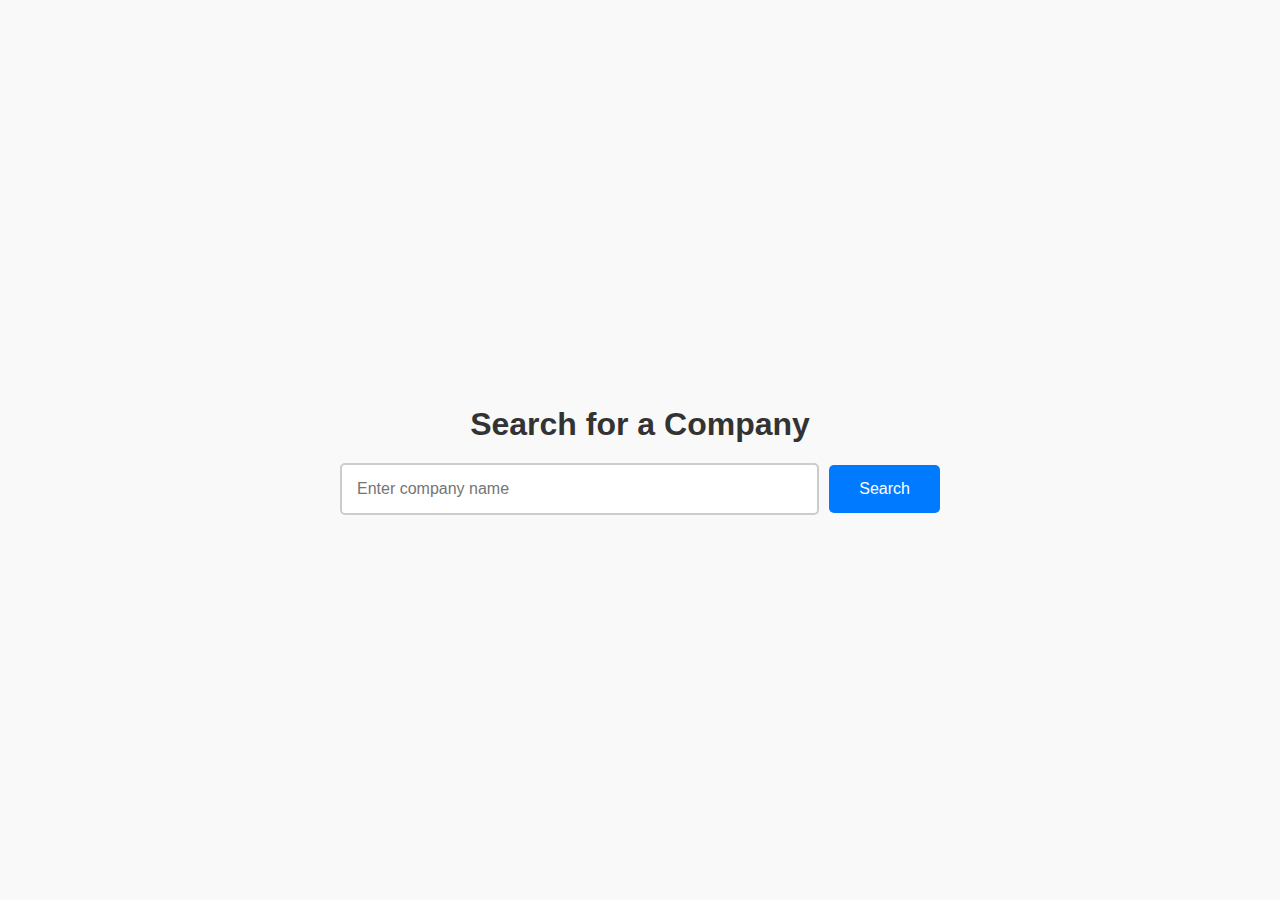
==== SeguinDynasty/templates/index.html @ 4533c209 "the UI" ====
<!DOCTYPE html>
<html lang="en">
<head>
  <meta charset="UTF-8">
  <meta name="viewport" content="width=device-width, initial-scale=1.0">
  <title>Search for a Company</title>
  <link rel="stylesheet" href="/static/styles.css">
  <style>
    /* Style for body and centering */
    body {
      font-family: Arial, sans-serif;
      margin: 0;
      padding: 0;
      display: flex;
      justify-content: center;
      align-items: center;
      min-height: 100vh;
      background-color: #f9f9f9;
    }

    /* Centering the container */
    .container {
      text-align: center;
      width: 100%;
      max-width: 600px;
    }

    /* Styling for the title */
    h1 {
      font-size: 2rem;
      color: #333;
      margin-bottom: 20px;
    }

    /* Styling the form */
    form {
      display: flex;
      justify-content: center;
      align-items: center;
      gap: 10px; /* Space between input and button */
    }

    /* Input box styling */
    input[type="text"] {
      width: 100%;
      max-width: 500px;
      padding: 15px;
      font-size: 16px;
      border: 2px solid #ccc;
      border-radius: 5px;
      box-sizing: border-box;
    }

    /* Submit button styling */
    button {
      padding: 15px 30px;
      font-size: 16px;
      border: none;
      border-radius: 5px;
      background-color: #007BFF;
      color: white;
      cursor: pointer;
      transition: background-color 0.3s ease;
    }

    button:hover {
      background-color: #0056b3;
    }
  </style>
</head>
<body>
  <div class="container">
    <h1>Search for a Company</h1>
    <form action="/graph" method="POST">
      <input type="text" name="company" placeholder="Enter company name" required>
      <button type="submit">Search</button>
    </form>
  </div>
</body>
</html>
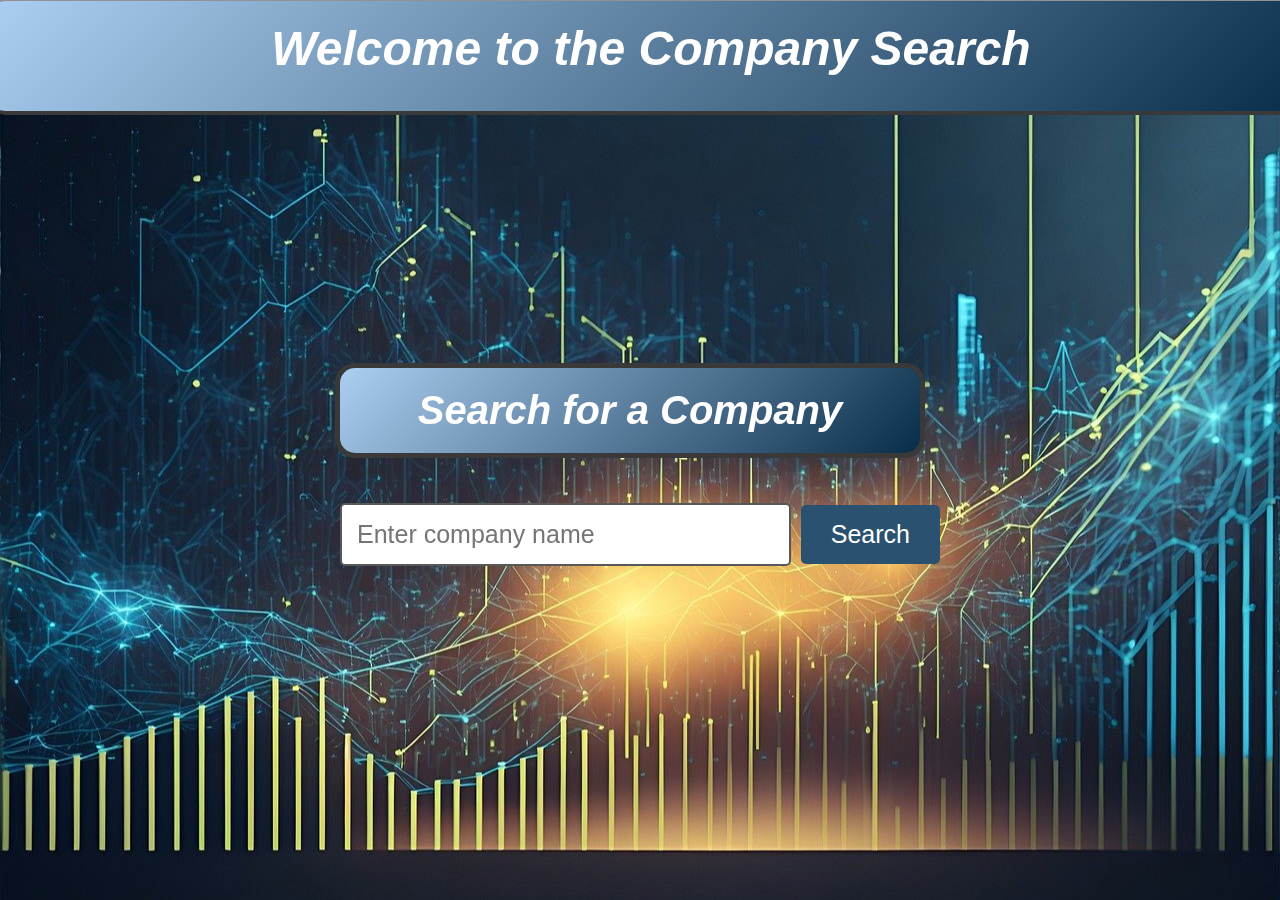
==== commit e2ea3770: "Remi UI" ====
--- a/SeguinDynasty/templates/index.html
+++ b/SeguinDynasty/templates/index.html
@@ -15,22 +15,66 @@
       justify-content: center;
       align-items: center;
       min-height: 100vh;
-      background-color: #f9f9f9;
+      background-color: #929195;
+      
+
     }
+
+    .background-container {
+      position: fixed;
+      bottom: 0;
+      left: 0;
+      width: 100%; /* Cover the full width of the page */
+      height: 95vh; /* Cover the top half of the page */
+      background-image: url('/finance-8040361_1280.jpg'); /* Path to your background image */
+      background-size: cover; /* Cover the entire background */
+      background-repeat: no-repeat; /* Do not repeat the image */
+      background-position: center; /* Center the image */
+      z-index: -1; /* Place it behind other content */
+    }
+
 
     /* Centering the container */
     .container {
       text-align: center;
       width: 100%;
       max-width: 600px;
+      
+      
+    }
+
+    h1 {
+      font-size: 3rem;
+      color: rgb(255, 255, 255);
+      margin: -9px;
+      width: 100%;
+      height: 70px;
+      padding-bottom: 0px;
+      background: linear-gradient(135deg, #accef1, #082d48);
+      border-bottom: 4px solid #393939; /* Inner border */
+      padding: 20px; /* Space between text and inner border */
+      border-radius: 15px; /* Rounded corners for inner border */
+      font-style: italic;
+      text-align: center;
+      margin-bottom: 30px;
+      position: fixed;
+      top: 10px;
+      left: 0px;
+      
     }
 
     /* Styling for the title */
-    h1 {
-      font-size: 2rem;
-      color: #333;
-      margin-bottom: 20px;
-    }
+    h2 {
+      font-size: 2.5rem;
+      width: 90%;
+      background: linear-gradient(135deg, #accef1, #082d48);
+      margin-bottom: 50px;
+      padding: 20px; /* Ajoute un espace entre le texte et le cadre */
+      border-radius: 15px; /* Ajoute des coins arrondis au cadre */
+      color: rgb(255, 255, 255); /* Couleur du texte */
+      font-style: italic;
+      box-shadow: 0 0 0 5px #393939; 
+}
 
     /* Styling the form */
     form {
@@ -45,8 +89,8 @@
       width: 100%;
       max-width: 500px;
       padding: 15px;
-      font-size: 16px;
-      border: 2px solid #ccc;
+      font-size: 25px;
+      border: 2px solid #585858;
       border-radius: 5px;
       box-sizing: border-box;
     }
@@ -54,27 +98,33 @@
     /* Submit button styling */
     button {
       padding: 15px 30px;
-      font-size: 16px;
+      font-size: 25px;
       border: none;
       border-radius: 5px;
-      background-color: #007BFF;
-      color: white;
+      background-color: #2a516f;
+      color: #ffffff;
       cursor: pointer;
       transition: background-color 0.3s ease;
     }
 
     button:hover {
-      background-color: #0056b3;
+      background-color: #2a3860;
     }
   </style>
 </head>
+
+
 <body>
+  <div class="background-container"></div>
+  <h1>Welcome to the Company Search</h1>
   <div class="container">
-    <h1>Search for a Company</h1>
+    <h2>Search for a Company</h2>
     <form action="/graph" method="POST">
       <input type="text" name="company" placeholder="Enter company name" required>
       <button type="submit">Search</button>
     </form>
   </div>
 </body>
+
+
 </html>
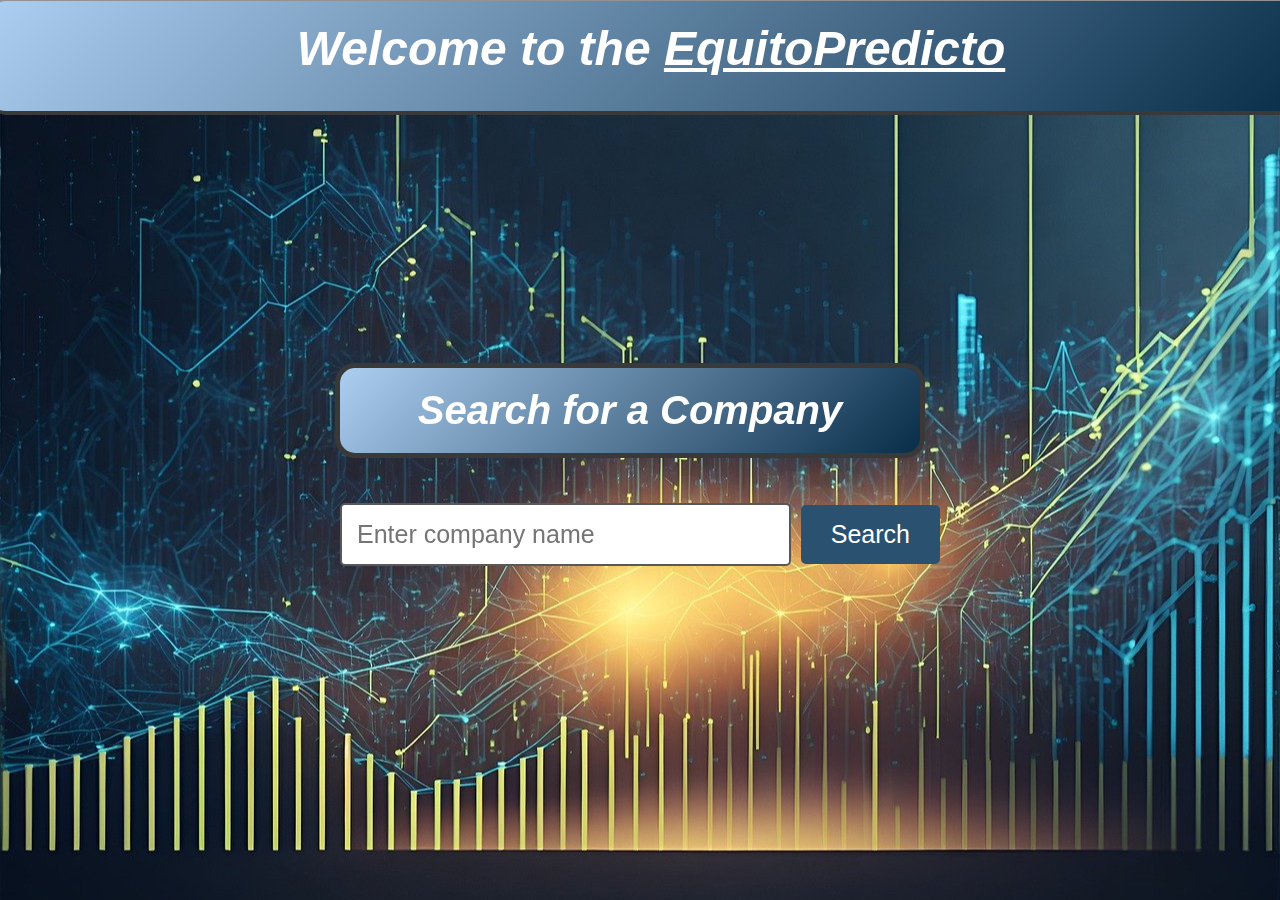
==== commit d41dc5bd: "Add cache" ====
--- a/SeguinDynasty/templates/index.html
+++ b/SeguinDynasty/templates/index.html
@@ -116,10 +116,10 @@
 
 <body>
   <div class="background-container"></div>
-  <h1>Welcome to the Company Search</h1>
+  <h1>Welcome to the <u>EquitoPredicto</u></h1>
   <div class="container">
     <h2>Search for a Company</h2>
-    <form action="/graph" method="POST">
+    <form action="http://127.0.0.1:5000/graph" method="POST">
       <input type="text" name="company" placeholder="Enter company name" required>
       <button type="submit">Search</button>
     </form>
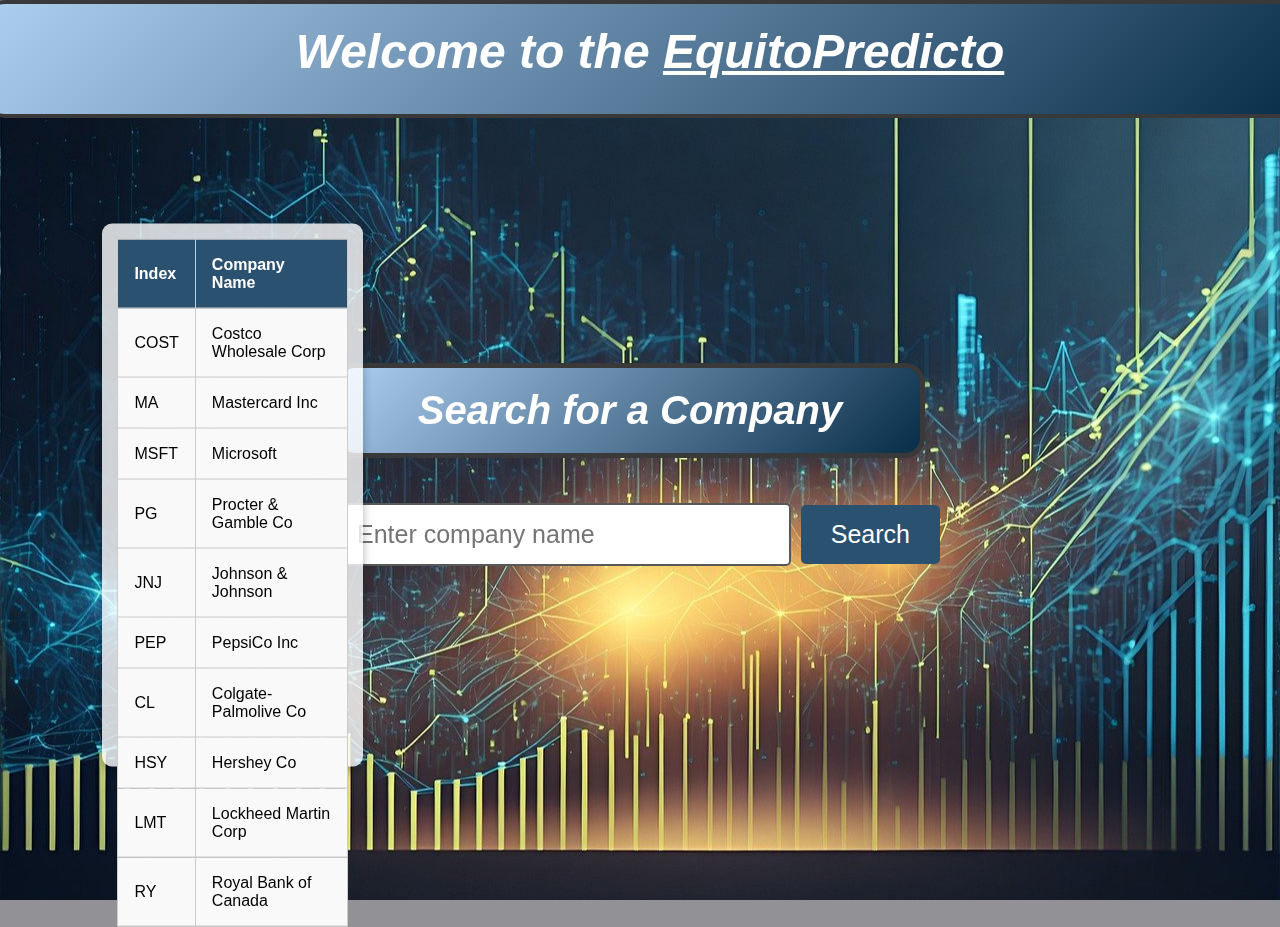
==== commit 93ba78f2: "Adding table first page" ====
--- a/SeguinDynasty/templates/index.html
+++ b/SeguinDynasty/templates/index.html
@@ -46,17 +46,16 @@
     h1 {
       font-size: 3rem;
       color: rgb(255, 255, 255);
-      margin: -9px;
+      margin: -10px;
       width: 100%;
       height: 70px;
-      padding-bottom: 0px;
       background: linear-gradient(135deg, #accef1, #082d48);
       border-bottom: 4px solid #393939; /* Inner border */
+      border-top: 4px solid #393939;
       padding: 20px; /* Space between text and inner border */
       border-radius: 15px; /* Rounded corners for inner border */
       font-style: italic;
       text-align: center;
-      margin-bottom: 30px;
       position: fixed;
       top: 10px;
       left: 0px;
@@ -110,6 +109,41 @@
     button:hover {
       background-color: #2a3860;
     }
+
+    .table-container {
+      position: absolute;
+      top: 55%;
+      left: 8%;
+      width: 18%;
+      height: 57%;
+      transform: translateY(-50%);
+      background-color: rgba(255, 255, 255, 0.8);
+      padding: 15px;
+      border-radius: 10px;
+      box-shadow: 0 4px 10px rgba(0, 0, 0, 0.3);
+    }
+
+    table {
+      width: 100%;
+      border-collapse: collapse;
+      
+      
+    }
+
+    th, td {
+      border: 1px solid #ccc;
+      padding: 16px;
+      text-align: left;
+    }
+
+    th {
+      background-color: #2a516f;
+      color: #ffffff;
+    }
+
+    td {
+      background-color: #f9f9f9;
+    }
   </style>
 </head>
 
@@ -124,6 +158,58 @@
       <button type="submit">Search</button>
     </form>
   </div>
+  <div class="table-container">
+    <table>
+      <thead>
+        <tr>
+          <th>Index</th>
+          <th>Company Name</th>
+        </tr>
+      </thead>
+      <tbody>
+        <tr>
+          <td>COST</td>
+          <td>Costco Wholesale Corp</td>
+        </tr>
+        <tr>
+          <td>MA</td>
+          <td>Mastercard Inc</td>
+        </tr>
+        <tr>
+          <td>MSFT</td>
+          <td>Microsoft</td>
+        </tr>
+        <tr>
+          <td>PG</td>
+          <td>Procter & Gamble Co</td>
+        </tr>
+        <tr>
+          <td>JNJ</td>
+          <td>Johnson & Johnson</td>
+        </tr>
+        <tr>
+          <td>PEP</td>
+          <td>PepsiCo Inc</td>
+        </tr>
+        <tr>
+          <td>CL</td>
+          <td>Colgate-Palmolive Co</td>
+        </tr>
+        <tr>
+          <td>HSY</td>
+          <td>Hershey Co</td>
+        </tr>
+        <tr>
+          <td>LMT</td>
+          <td>Lockheed Martin Corp</td>
+        </tr>
+        <tr>
+          <td>RY</td>
+          <td>Royal Bank of Canada</td>
+        </tr>
+      </tbody>
+  </table>
+</div>
 </body>
 
 
